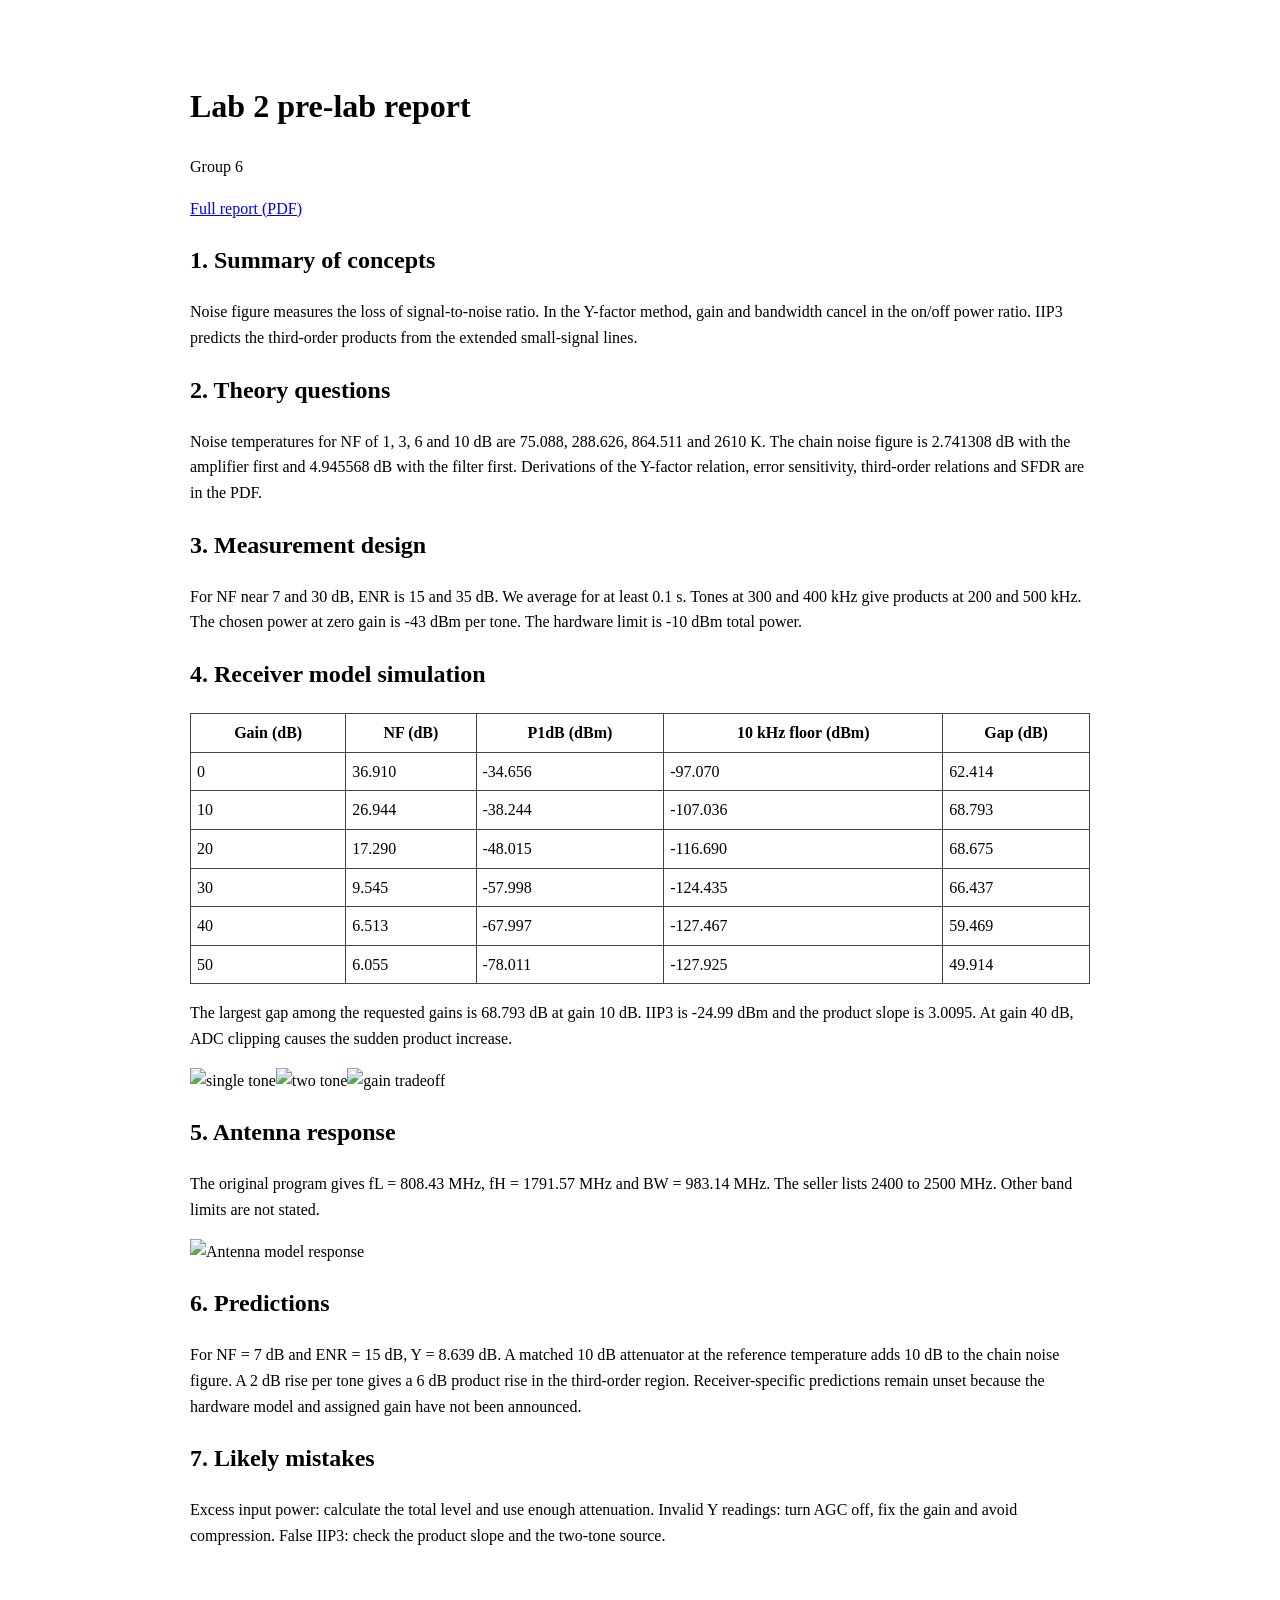
==== files/pre-lab-reports/prelab2/prelab.html @ 6b99ef51 "Add Prelab 2 PDF and source-free download bundle" ====
<!doctype html><html lang="en"><meta charset="utf-8"><title>Lab 2 pre-lab report, Group 6</title><style>body{font:16px/1.6 Georgia,serif;max-width:900px;margin:40px auto;padding:20px}table{border-collapse:collapse;width:100%}td,th{border:1px solid #444;padding:6px}img{width:100%}</style><h1>Lab 2 pre-lab report</h1><p>Group 6</p><p><a href="Prelab2.pdf">Full report (PDF)</a></p><h2>1. Summary of concepts</h2><p>Noise figure measures the loss of signal-to-noise ratio. In the Y-factor method, gain and bandwidth cancel in the on/off power ratio. IIP3 predicts the third-order products from the extended small-signal lines.</p><h2>2. Theory questions</h2><p>Noise temperatures for NF of 1, 3, 6 and 10 dB are 75.088, 288.626, 864.511 and 2610 K. The chain noise figure is 2.741308 dB with the amplifier first and 4.945568 dB with the filter first. Derivations of the Y-factor relation, error sensitivity, third-order relations and SFDR are in the PDF.</p><h2>3. Measurement design</h2><p>For NF near 7 and 30 dB, ENR is 15 and 35 dB. We average for at least 0.1 s. Tones at 300 and 400 kHz give products at 200 and 500 kHz. The chosen power at zero gain is -43 dBm per tone. The hardware limit is -10 dBm total power.</p><h2>4. Receiver model simulation</h2><table><tr><th>Gain (dB)</th><th>NF (dB)</th><th>P1dB (dBm)</th><th>10 kHz floor (dBm)</th><th>Gap (dB)</th></tr><tr><td>0</td><td>36.910</td><td>-34.656</td><td>-97.070</td><td>62.414</td></tr><tr><td>10</td><td>26.944</td><td>-38.244</td><td>-107.036</td><td>68.793</td></tr><tr><td>20</td><td>17.290</td><td>-48.015</td><td>-116.690</td><td>68.675</td></tr><tr><td>30</td><td>9.545</td><td>-57.998</td><td>-124.435</td><td>66.437</td></tr><tr><td>40</td><td>6.513</td><td>-67.997</td><td>-127.467</td><td>59.469</td></tr><tr><td>50</td><td>6.055</td><td>-78.011</td><td>-127.925</td><td>49.914</td></tr></table><p>The largest gap among the requested gains is 68.793 dB at gain 10 dB. IIP3 is -24.99 dBm and the product slope is 3.0095. At gain 40 dB, ADC clipping causes the sudden product increase.</p><img src="figures/single_tone.png" alt="single tone"><img src="figures/two_tone.png" alt="two tone"><img src="figures/gain_tradeoff.png" alt="gain tradeoff"><h2>5. Antenna response</h2><p>The original program gives fL = 808.43 MHz, fH = 1791.57 MHz and BW = 983.14 MHz. The seller lists 2400 to 2500 MHz. Other band limits are not stated.</p><img src="figures/antenna_response.png" alt="Antenna model response"><h2>6. Predictions</h2><p>For NF = 7 dB and ENR = 15 dB, Y = 8.639 dB. A matched 10 dB attenuator at the reference temperature adds 10 dB to the chain noise figure. A 2 dB rise per tone gives a 6 dB product rise in the third-order region. Receiver-specific predictions remain unset because the hardware model and assigned gain have not been announced.</p><h2>7. Likely mistakes</h2><p>Excess input power: calculate the total level and use enough attenuation. Invalid Y readings: turn AGC off, fix the gain and avoid compression. False IIP3: check the product slope and the two-tone source.</p></html>
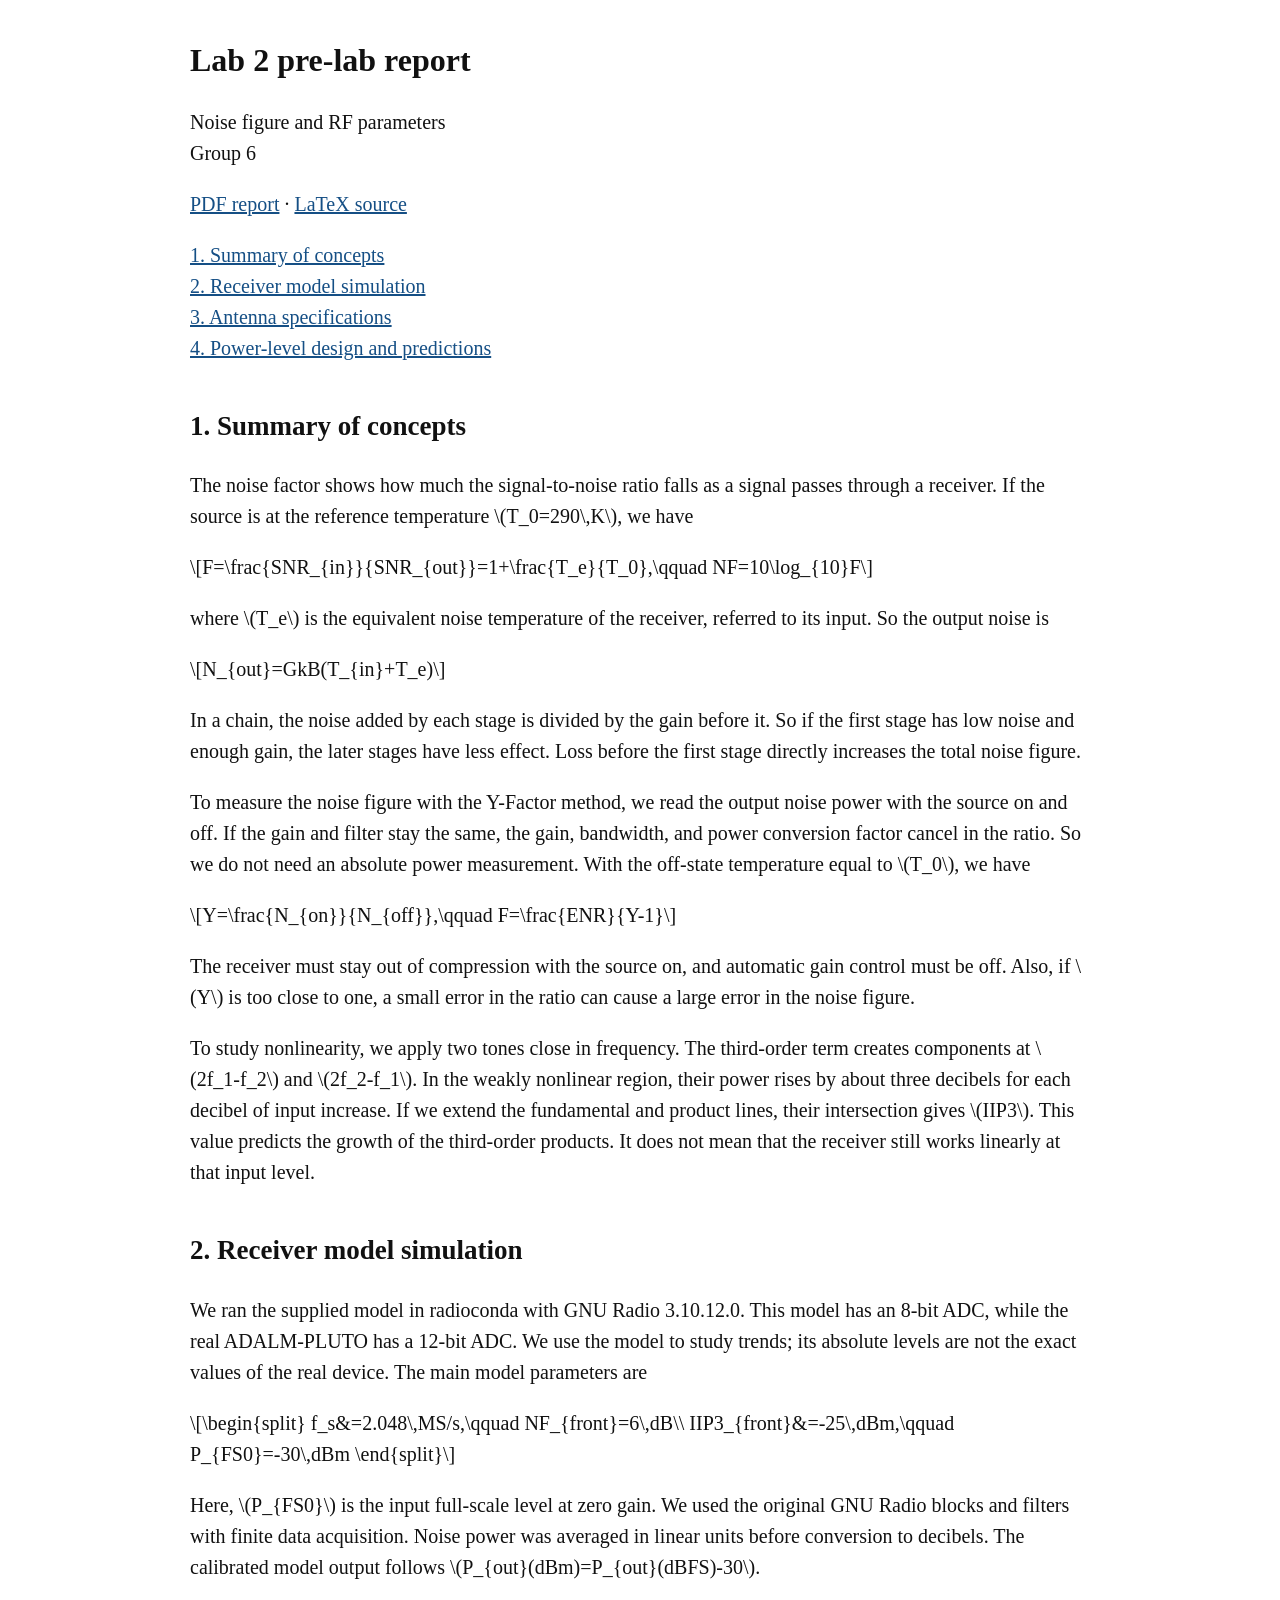
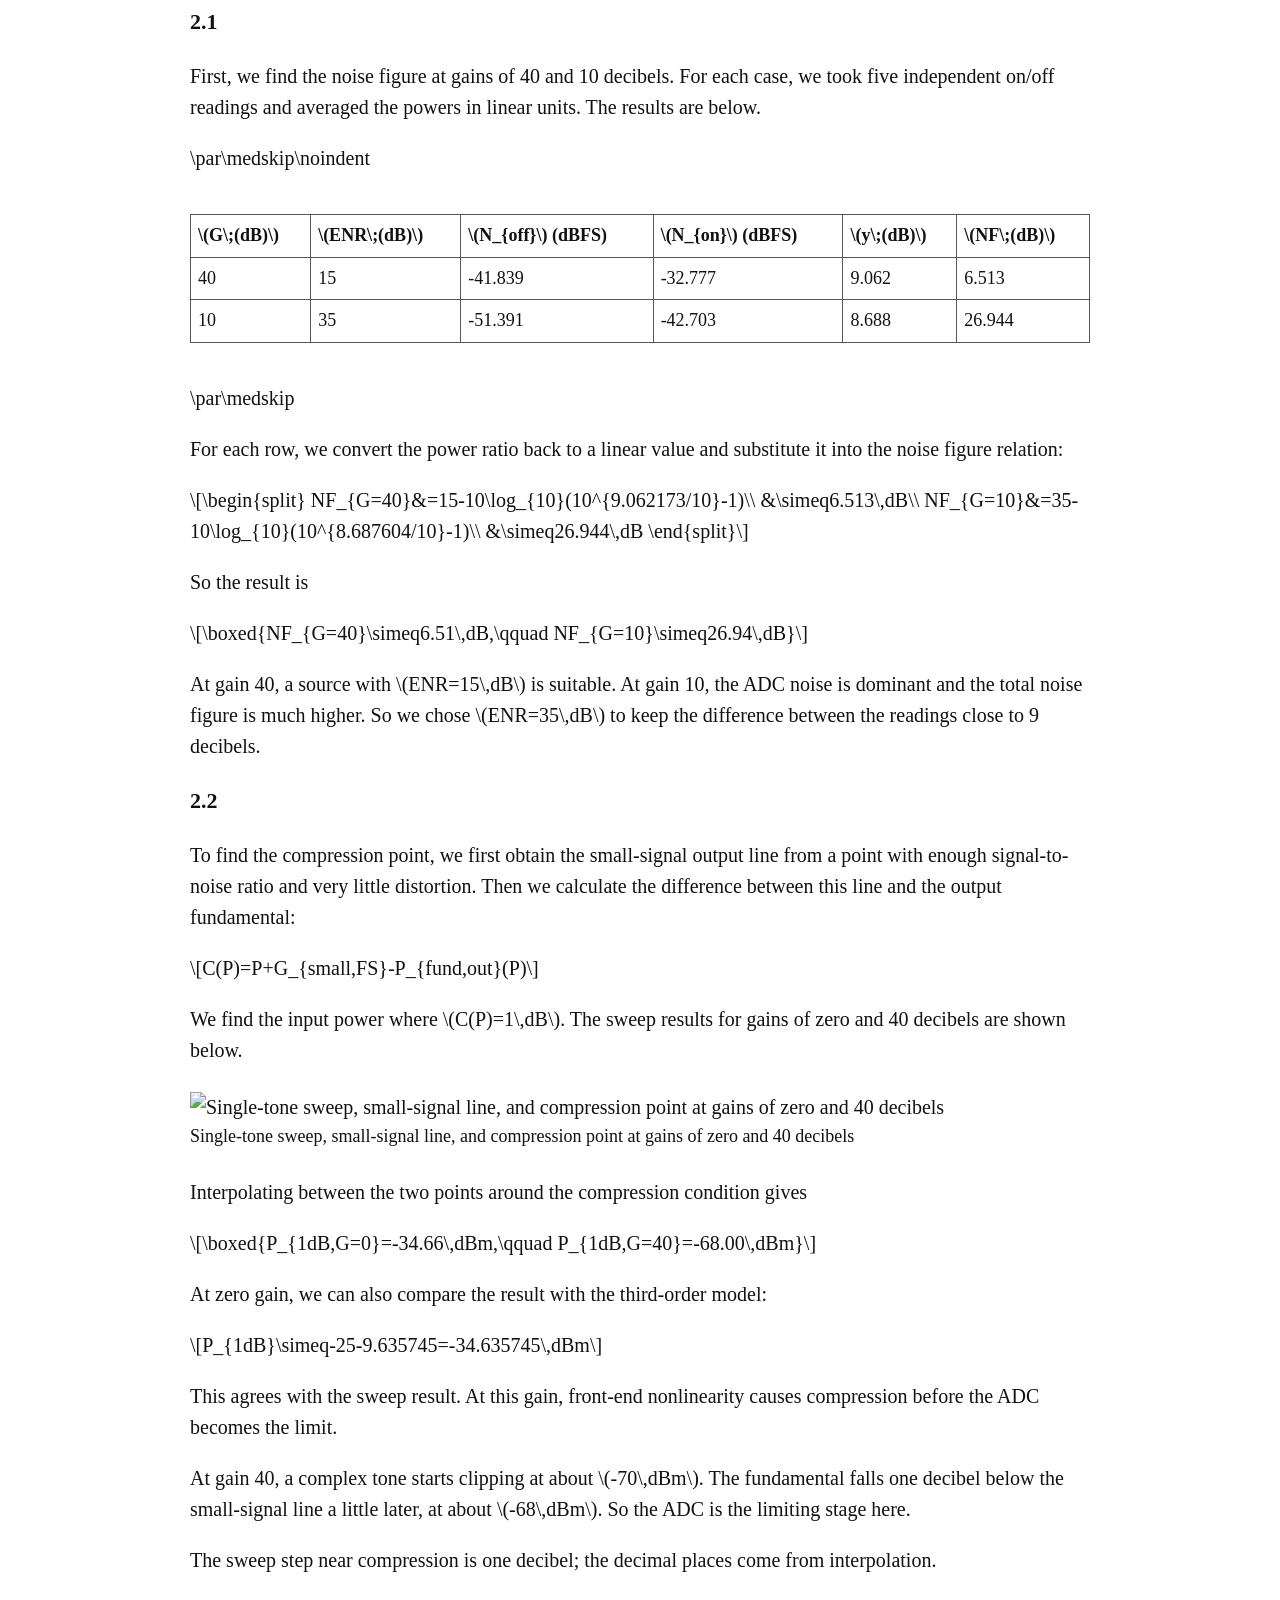
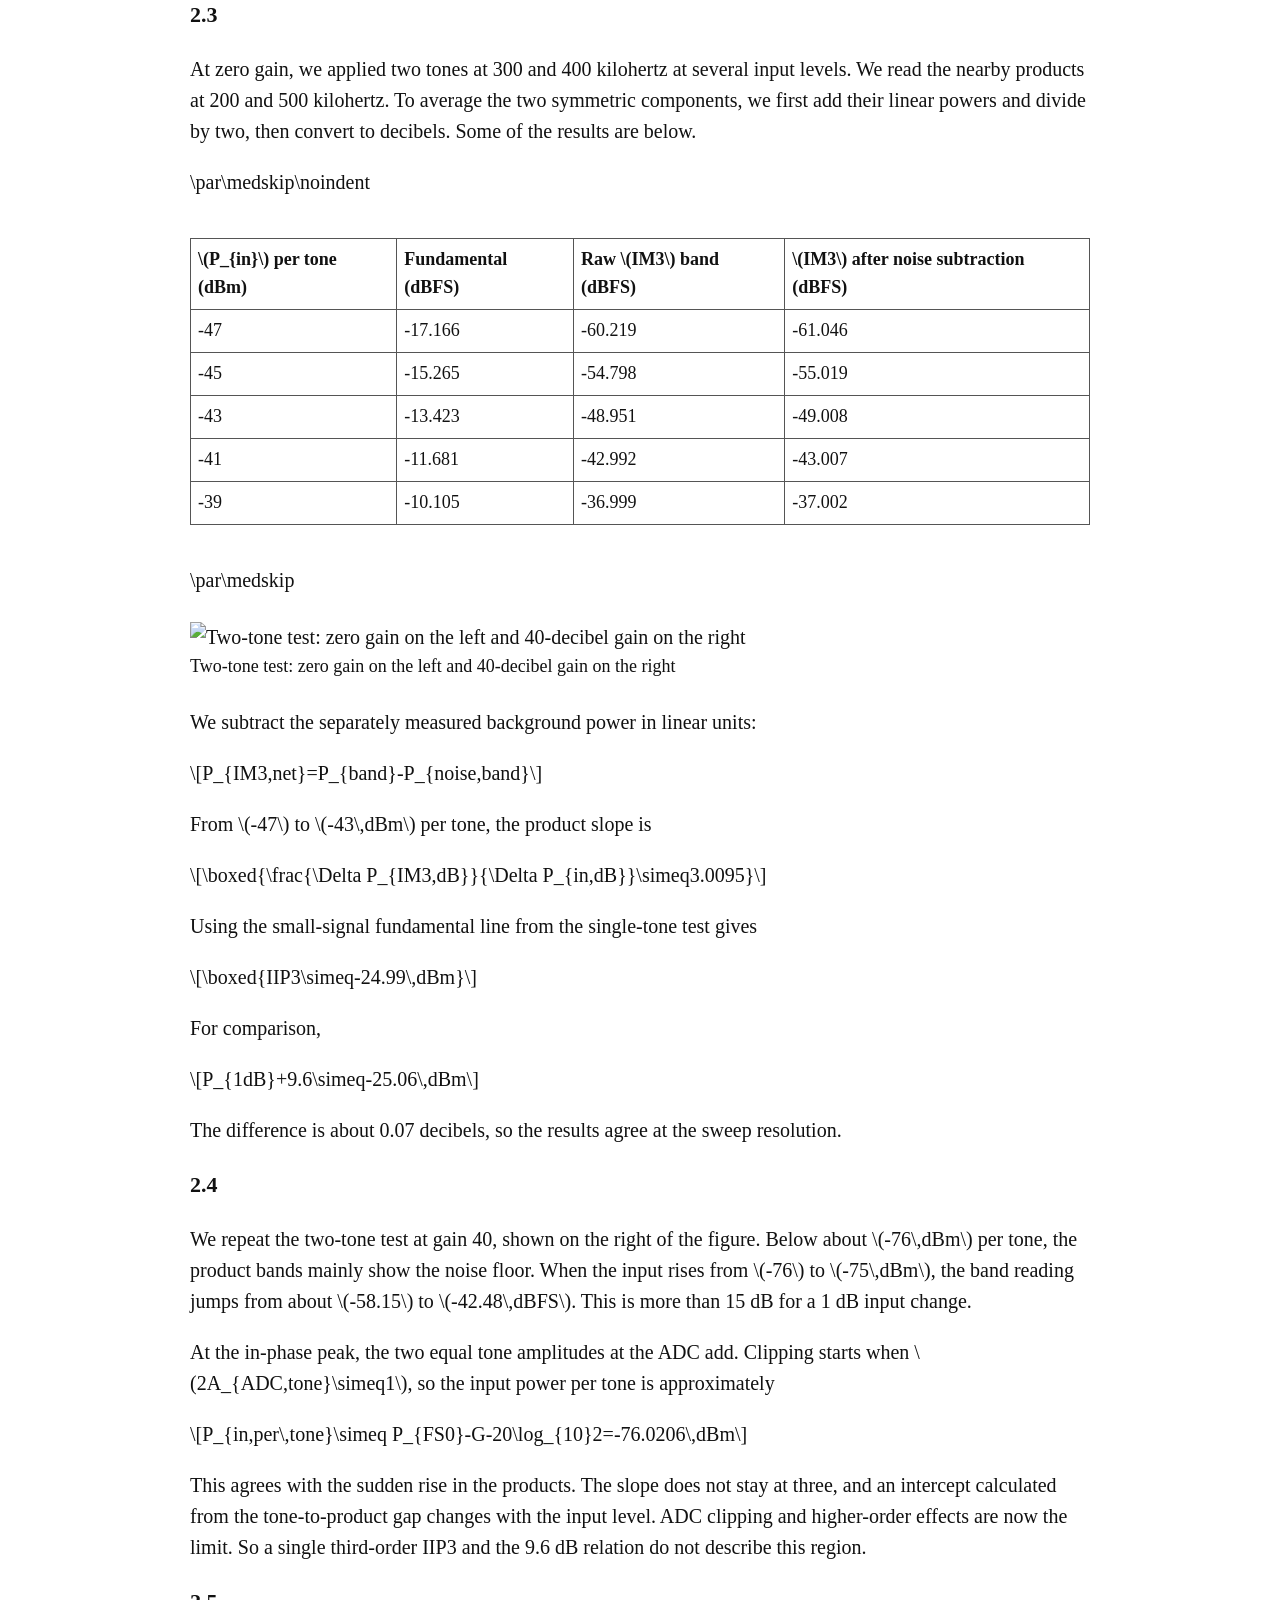
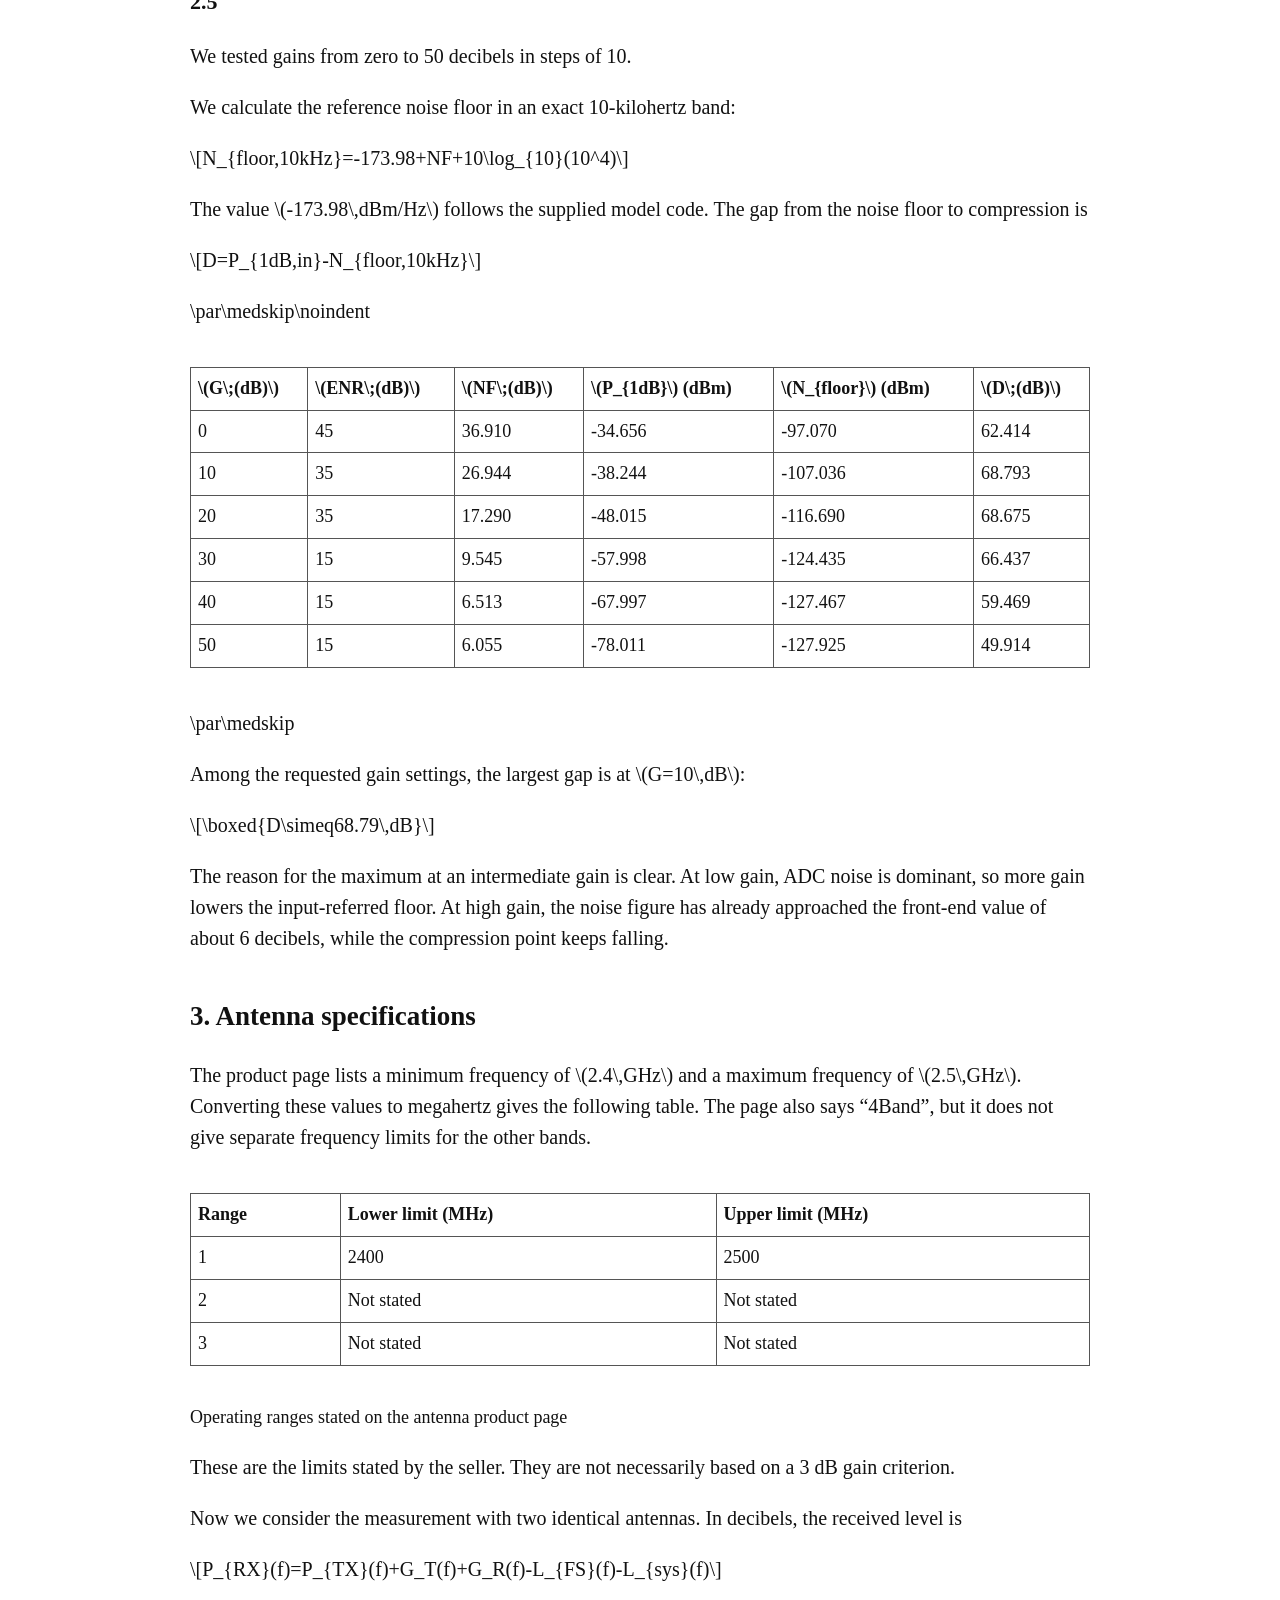
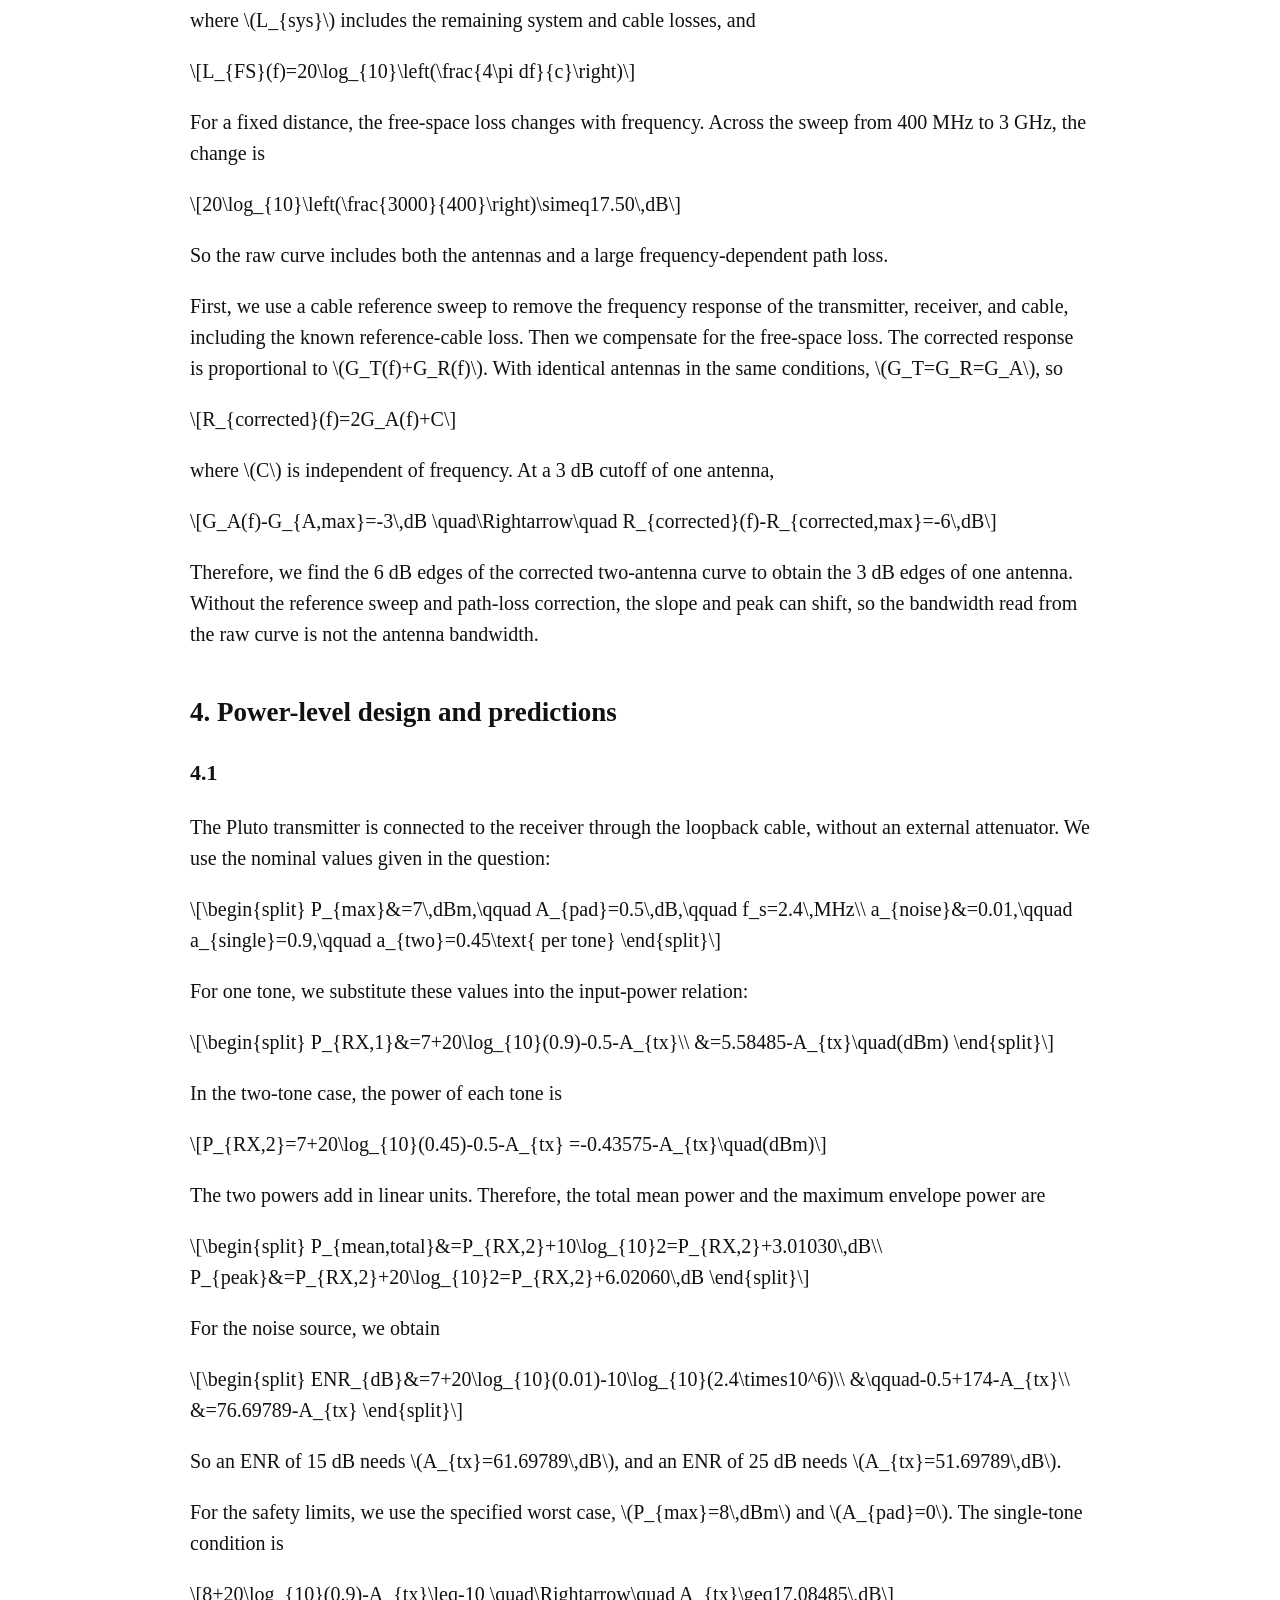
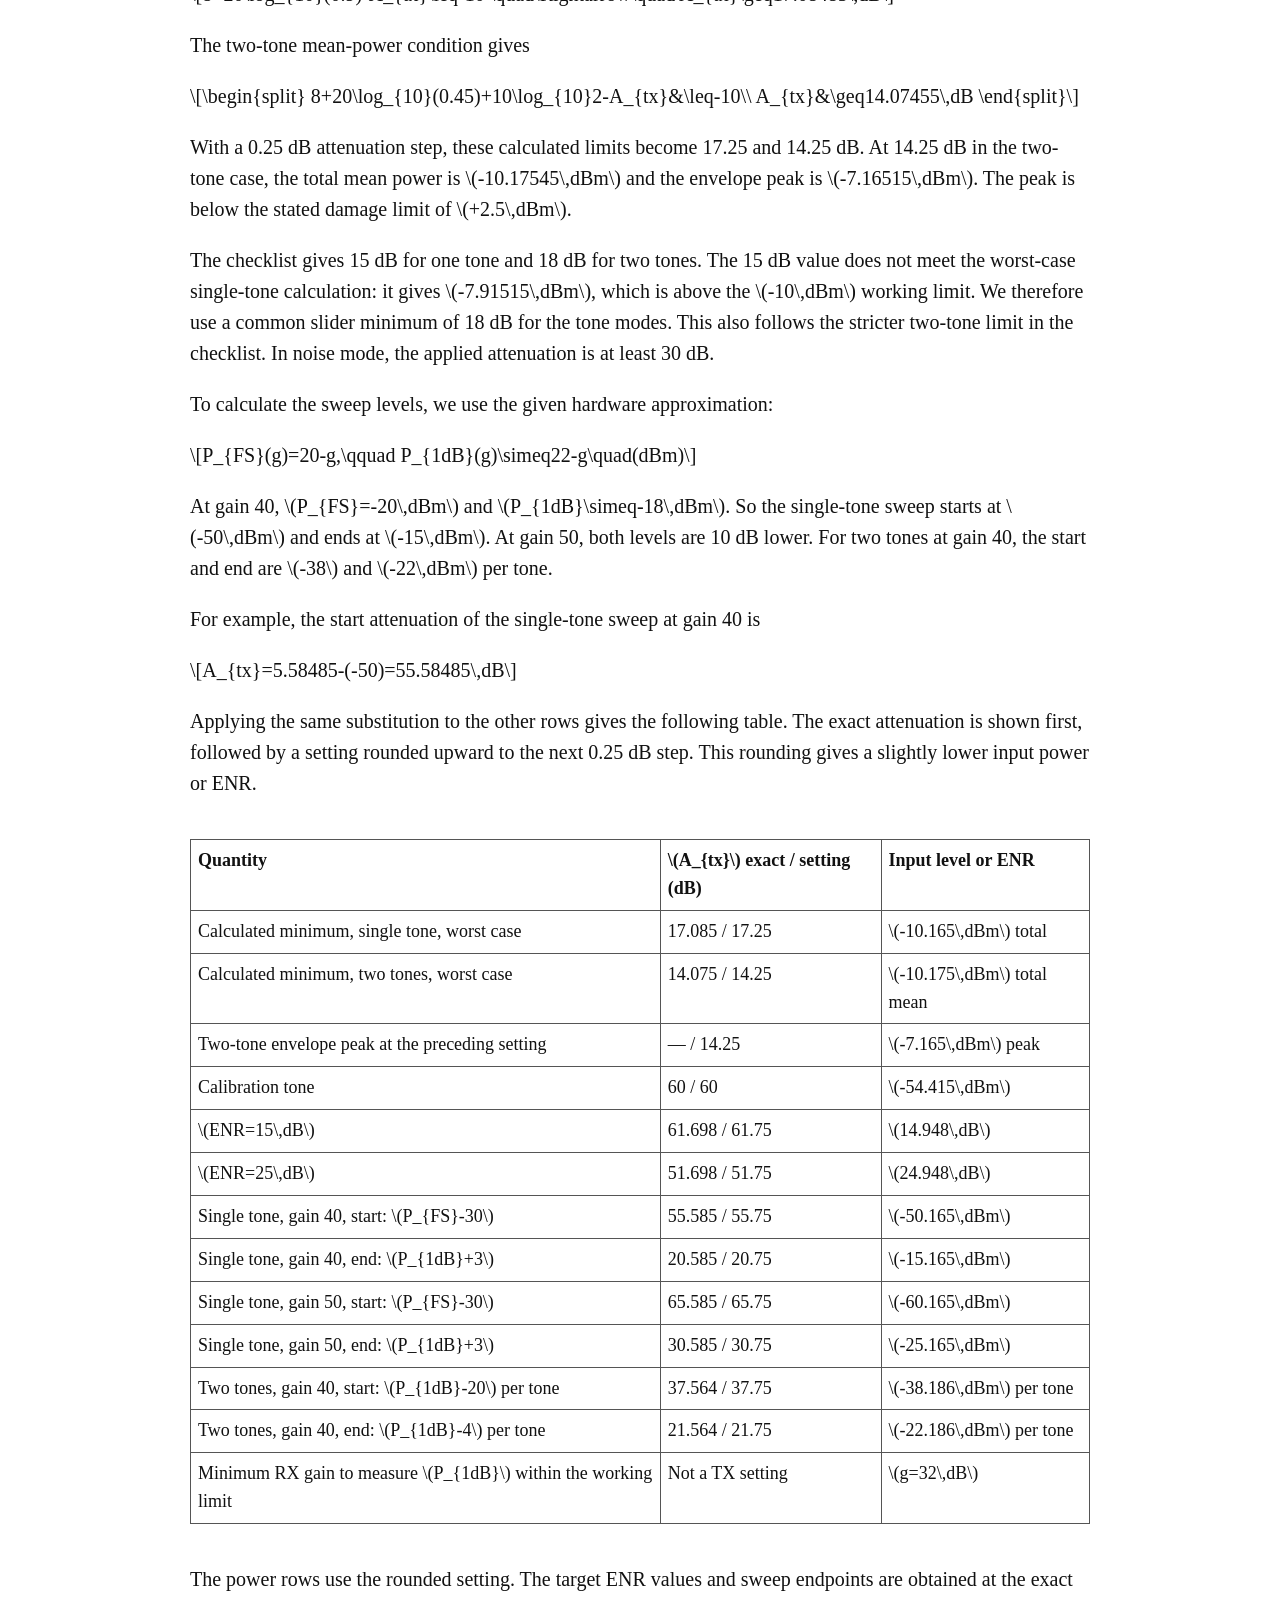
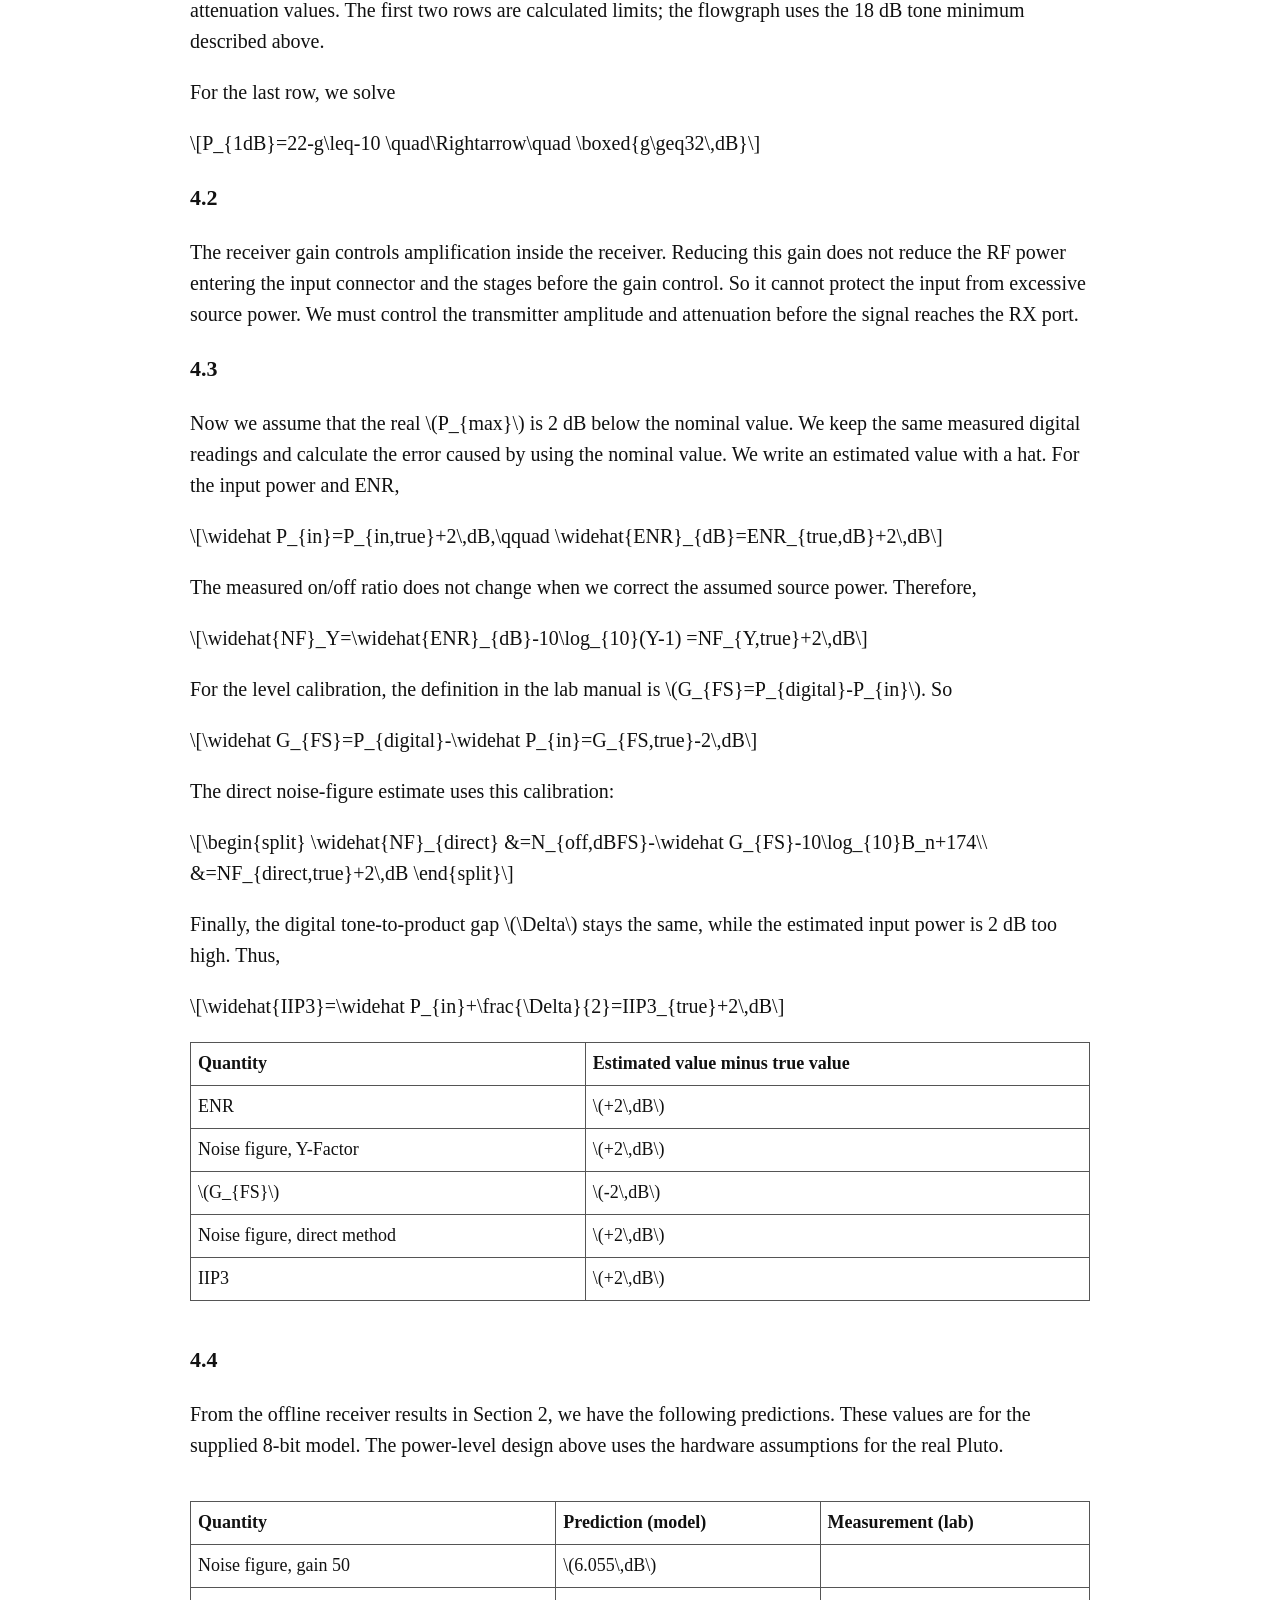
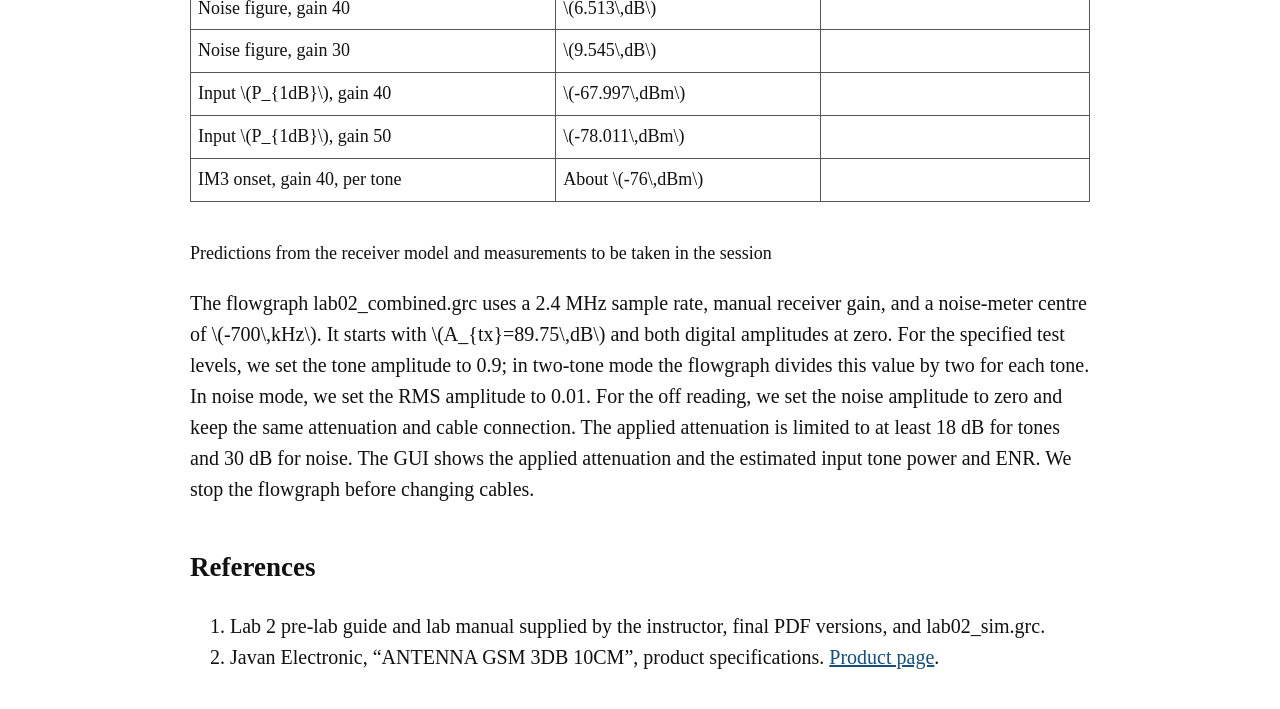
==== commit 8a0267df: "Update Lab 2 prelab for the final Pluto guide" ====
--- a/files/pre-lab-reports/prelab2/prelab.html
+++ b/files/pre-lab-reports/prelab2/prelab.html
@@ -1 +1,43 @@
-<!doctype html><html lang="en"><meta charset="utf-8"><title>Lab 2 pre-lab report, Group 6</title><style>body{font:16px/1.6 Georgia,serif;max-width:900px;margin:40px auto;padding:20px}table{border-collapse:collapse;width:100%}td,th{border:1px solid #444;padding:6px}img{width:100%}</style><h1>Lab 2 pre-lab report</h1><p>Group 6</p><p><a href="Prelab2.pdf">Full report (PDF)</a></p><h2>1. Summary of concepts</h2><p>Noise figure measures the loss of signal-to-noise ratio. In the Y-factor method, gain and bandwidth cancel in the on/off power ratio. IIP3 predicts the third-order products from the extended small-signal lines.</p><h2>2. Theory questions</h2><p>Noise temperatures for NF of 1, 3, 6 and 10 dB are 75.088, 288.626, 864.511 and 2610 K. The chain noise figure is 2.741308 dB with the amplifier first and 4.945568 dB with the filter first. Derivations of the Y-factor relation, error sensitivity, third-order relations and SFDR are in the PDF.</p><h2>3. Measurement design</h2><p>For NF near 7 and 30 dB, ENR is 15 and 35 dB. We average for at least 0.1 s. Tones at 300 and 400 kHz give products at 200 and 500 kHz. The chosen power at zero gain is -43 dBm per tone. The hardware limit is -10 dBm total power.</p><h2>4. Receiver model simulation</h2><table><tr><th>Gain (dB)</th><th>NF (dB)</th><th>P1dB (dBm)</th><th>10 kHz floor (dBm)</th><th>Gap (dB)</th></tr><tr><td>0</td><td>36.910</td><td>-34.656</td><td>-97.070</td><td>62.414</td></tr><tr><td>10</td><td>26.944</td><td>-38.244</td><td>-107.036</td><td>68.793</td></tr><tr><td>20</td><td>17.290</td><td>-48.015</td><td>-116.690</td><td>68.675</td></tr><tr><td>30</td><td>9.545</td><td>-57.998</td><td>-124.435</td><td>66.437</td></tr><tr><td>40</td><td>6.513</td><td>-67.997</td><td>-127.467</td><td>59.469</td></tr><tr><td>50</td><td>6.055</td><td>-78.011</td><td>-127.925</td><td>49.914</td></tr></table><p>The largest gap among the requested gains is 68.793 dB at gain 10 dB. IIP3 is -24.99 dBm and the product slope is 3.0095. At gain 40 dB, ADC clipping causes the sudden product increase.</p><img src="figures/single_tone.png" alt="single tone"><img src="figures/two_tone.png" alt="two tone"><img src="figures/gain_tradeoff.png" alt="gain tradeoff"><h2>5. Antenna response</h2><p>The original program gives fL = 808.43 MHz, fH = 1791.57 MHz and BW = 983.14 MHz. The seller lists 2400 to 2500 MHz. Other band limits are not stated.</p><img src="figures/antenna_response.png" alt="Antenna model response"><h2>6. Predictions</h2><p>For NF = 7 dB and ENR = 15 dB, Y = 8.639 dB. A matched 10 dB attenuator at the reference temperature adds 10 dB to the chain noise figure. A 2 dB rise per tone gives a 6 dB product rise in the third-order region. Receiver-specific predictions remain unset because the hardware model and assigned gain have not been announced.</p><h2>7. Likely mistakes</h2><p>Excess input power: calculate the total level and use enough attenuation. Invalid Y readings: turn AGC off, fix the gain and avoid compression. False IIP3: check the product slope and the two-tone source.</p></html>+<!doctype html>
+<html lang="en"><head><meta charset="utf-8"><meta name="viewport" content="width=device-width,initial-scale=1">
+<title>Lab 2 pre-lab report - Group 6</title>
+<style>@font-face{font-family:XBZar;src:url('fonts/XB Zar.ttf')}@font-face{font-family:XBZar;src:url('fonts/XB Zar Bd.ttf');font-weight:bold}body{font:20px/1.55 XBZar,Georgia,serif;max-width:900px;margin:36px auto;padding:0 22px;color:#111;background:white}h1{font-size:32px}h2{font-size:27px;margin-top:42px}h3{font-size:22px}nav a{display:block}a{color:#154f85}table{width:100%;border-collapse:collapse;margin:20px 0;font-size:18px}td,th{border:1px solid #555;padding:7px;text-align:left;vertical-align:top}.table-scroll,.equation{overflow-x:auto}figure{margin:26px 0}img{width:100%;height:auto}figcaption,.caption{font-size:18px}code{font-size:.85em}mjx-container{max-width:100%}@media(max-width:600px){body{padding:0 14px}td,th{padding:5px}}</style>
+<script>window.MathJax={tex:{inlineMath:[['\\(','\\)']],displayMath:[['\\[','\\]']]},options:{skipHtmlTags:['script','noscript','style','textarea','pre','code']}};</script>
+<script defer src="https://cdn.jsdelivr.net/npm/mathjax@3/es5/tex-chtml.js"></script>
+</head><body><h1>Lab 2 pre-lab report</h1><p>Noise figure and RF parameters<br>Group 6</p><p><a href="Prelab2.pdf">PDF report</a> · <a href="main.tex">LaTeX source</a></p>
+<nav><a href="#section-1">1. Summary of concepts</a><a href="#section-2">2. Receiver model simulation</a><a href="#section-3">3. Antenna specifications</a><a href="#section-4">4. Power-level design and predictions</a></nav><h2 id="section-1">1. Summary of concepts</h2><p>The noise factor shows how much the signal-to-noise ratio falls as a signal passes through a receiver. If the source is at the reference temperature <span class="math">\(T_0=290\,K\)</span>, we have</p><div class="equation">\[F=\frac{SNR_{in}}{SNR_{out}}=1+\frac{T_e}{T_0},\qquad NF=10\log_{10}F\]</div><p>where <span class="math">\(T_e\)</span> is the equivalent noise temperature of the receiver, referred to its input. So the output noise is</p><div class="equation">\[N_{out}=GkB(T_{in}+T_e)\]</div><p>In a chain, the noise added by each stage is divided by the gain before it. So if the first stage has low noise and enough gain, the later stages have less effect. Loss before the first stage directly increases the total noise figure.</p><p>To measure the noise figure with the Y-Factor method, we read the output noise power with the source on and off. If the gain and filter stay the same, the gain, bandwidth, and power conversion factor cancel in the ratio. So we do not need an absolute power measurement. With the off-state temperature equal to <span class="math">\(T_0\)</span>, we have</p><div class="equation">\[Y=\frac{N_{on}}{N_{off}},\qquad F=\frac{ENR}{Y-1}\]</div><p>The receiver must stay out of compression with the source on, and automatic gain control must be off. Also, if <span class="math">\(Y\)</span> is too close to one, a small error in the ratio can cause a large error in the noise figure.</p><p>To study nonlinearity, we apply two tones close in frequency. The third-order term creates components at <span class="math">\(2f_1-f_2\)</span> and <span class="math">\(2f_2-f_1\)</span>. In the weakly nonlinear region, their power rises by about three decibels for each decibel of input increase. If we extend the fundamental and product lines, their intersection gives <span class="math">\(IIP3\)</span>. This value predicts the growth of the third-order products. It does not mean that the receiver still works linearly at that input level.</p><h2 id="section-2">2. Receiver model simulation</h2><p>We ran the supplied model in radioconda with GNU Radio 3.10.12.0. This model has an 8-bit ADC, while the real ADALM-PLUTO has a 12-bit ADC. We use the model to study trends; its absolute levels are not the exact values of the real device. The main model parameters are</p><div class="equation">\[\begin{split}
+            f_s&amp;=2.048\,MS/s,\qquad NF_{front}=6\,dB\\
+            IIP3_{front}&amp;=-25\,dBm,\qquad P_{FS0}=-30\,dBm
+        \end{split}\]</div><p>Here, <span class="math">\(P_{FS0}\)</span> is the input full-scale level at zero gain. We used the original GNU Radio blocks and filters with finite data acquisition. Noise power was averaged in linear units before conversion to decibels. The calibrated model output follows <span class="math">\(P_{out}(dBm)=P_{out}(dBFS)-30\)</span>.</p><h3>2.1</h3><p>First, we find the noise figure at gains of 40 and 10 decibels. For each case, we took five independent on/off readings and averaged the powers in linear units. The results are below.</p><p>\par\medskip\noindent</p><div class="table-scroll"><table><tr><th><span class="math">\(G\;(dB)\)</span></th><th><span class="math">\(ENR\;(dB)\)</span></th><th><span class="math">\(N_{off}\)</span> (dBFS)</th><th><span class="math">\(N_{on}\)</span> (dBFS)</th><th><span class="math">\(y\;(dB)\)</span></th><th><span class="math">\(NF\;(dB)\)</span></th></tr><tr><td>40</td><td>15</td><td>-41.839</td><td>-32.777</td><td>9.062</td><td>6.513</td></tr><tr><td>10</td><td>35</td><td>-51.391</td><td>-42.703</td><td>8.688</td><td>26.944</td></tr></table></div><p>\par\medskip</p><p>For each row, we convert the power ratio back to a linear value and substitute it into the noise figure relation:</p><div class="equation">\[\begin{split}
+            NF_{G=40}&amp;=15-10\log_{10}(10^{9.062173/10}-1)\\
+            &amp;\simeq6.513\,dB\\
+            NF_{G=10}&amp;=35-10\log_{10}(10^{8.687604/10}-1)\\
+            &amp;\simeq26.944\,dB
+        \end{split}\]</div><p>So the result is</p><div class="equation">\[\boxed{NF_{G=40}\simeq6.51\,dB,\qquad NF_{G=10}\simeq26.94\,dB}\]</div><p>At gain 40, a source with <span class="math">\(ENR=15\,dB\)</span> is suitable. At gain 10, the ADC noise is dominant and the total noise figure is much higher. So we chose <span class="math">\(ENR=35\,dB\)</span> to keep the difference between the readings close to 9 decibels.</p><h3>2.2</h3><p>To find the compression point, we first obtain the small-signal output line from a point with enough signal-to-noise ratio and very little distortion. Then we calculate the difference between this line and the output fundamental:</p><div class="equation">\[C(P)=P+G_{small,FS}-P_{fund,out}(P)\]</div><p>We find the input power where <span class="math">\(C(P)=1\,dB\)</span>. The sweep results for gains of zero and 40 decibels are shown below.</p><figure><img src="figures/single_tone.png" alt="Single-tone sweep, small-signal line, and compression point at gains of zero and 40 decibels"><figcaption>Single-tone sweep, small-signal line, and compression point at gains of zero and 40 decibels</figcaption></figure><p>Interpolating between the two points around the compression condition gives</p><div class="equation">\[\boxed{P_{1dB,G=0}=-34.66\,dBm,\qquad P_{1dB,G=40}=-68.00\,dBm}\]</div><p>At zero gain, we can also compare the result with the third-order model:</p><div class="equation">\[P_{1dB}\simeq-25-9.635745=-34.635745\,dBm\]</div><p>This agrees with the sweep result. At this gain, front-end nonlinearity causes compression before the ADC becomes the limit.</p><p>At gain 40, a complex tone starts clipping at about <span class="math">\(-70\,dBm\)</span>. The fundamental falls one decibel below the small-signal line a little later, at about <span class="math">\(-68\,dBm\)</span>. So the ADC is the limiting stage here.</p><p>The sweep step near compression is one decibel; the decimal places come from interpolation.</p><h3>2.3</h3><p>At zero gain, we applied two tones at 300 and 400 kilohertz at several input levels. We read the nearby products at 200 and 500 kilohertz. To average the two symmetric components, we first add their linear powers and divide by two, then convert to decibels. Some of the results are below.</p><p>\par\medskip\noindent</p><div class="table-scroll"><table><tr><th><span class="math">\(P_{in}\)</span> per tone (dBm)</th><th>Fundamental (dBFS)</th><th>Raw <span class="math">\(IM3\)</span> band (dBFS)</th><th><span class="math">\(IM3\)</span> after noise subtraction (dBFS)</th></tr><tr><td>-47</td><td>-17.166</td><td>-60.219</td><td>-61.046</td></tr><tr><td>-45</td><td>-15.265</td><td>-54.798</td><td>-55.019</td></tr><tr><td>-43</td><td>-13.423</td><td>-48.951</td><td>-49.008</td></tr><tr><td>-41</td><td>-11.681</td><td>-42.992</td><td>-43.007</td></tr><tr><td>-39</td><td>-10.105</td><td>-36.999</td><td>-37.002</td></tr></table></div><p>\par\medskip</p><figure><img src="figures/two_tone.png" alt="Two-tone test: zero gain on the left and 40-decibel gain on the right"><figcaption>Two-tone test: zero gain on the left and 40-decibel gain on the right</figcaption></figure><p>We subtract the separately measured background power in linear units:</p><div class="equation">\[P_{IM3,net}=P_{band}-P_{noise,band}\]</div><p>From <span class="math">\(-47\)</span> to <span class="math">\(-43\,dBm\)</span> per tone, the product slope is</p><div class="equation">\[\boxed{\frac{\Delta P_{IM3,dB}}{\Delta P_{in,dB}}\simeq3.0095}\]</div><p>Using the small-signal fundamental line from the single-tone test gives</p><div class="equation">\[\boxed{IIP3\simeq-24.99\,dBm}\]</div><p>For comparison,</p><div class="equation">\[P_{1dB}+9.6\simeq-25.06\,dBm\]</div><p>The difference is about 0.07 decibels, so the results agree at the sweep resolution.</p><h3>2.4</h3><p>We repeat the two-tone test at gain 40, shown on the right of the figure. Below about <span class="math">\(-76\,dBm\)</span> per tone, the product bands mainly show the noise floor. When the input rises from <span class="math">\(-76\)</span> to <span class="math">\(-75\,dBm\)</span>, the band reading jumps from about <span class="math">\(-58.15\)</span> to <span class="math">\(-42.48\,dBFS\)</span>. This is more than 15 dB for a 1 dB input change.</p><p>At the in-phase peak, the two equal tone amplitudes at the ADC add. Clipping starts when <span class="math">\(2A_{ADC,tone}\simeq1\)</span>, so the input power per tone is approximately</p><div class="equation">\[P_{in,per\,tone}\simeq P_{FS0}-G-20\log_{10}2=-76.0206\,dBm\]</div><p>This agrees with the sudden rise in the products. The slope does not stay at three, and an intercept calculated from the tone-to-product gap changes with the input level. ADC clipping and higher-order effects are now the limit. So a single third-order IIP3 and the 9.6 dB relation do not describe this region.</p><h3>2.5</h3><p>We tested gains from zero to 50 decibels in steps of 10.</p><p>We calculate the reference noise floor in an exact 10-kilohertz band:</p><div class="equation">\[N_{floor,10kHz}=-173.98+NF+10\log_{10}(10^4)\]</div><p>The value <span class="math">\(-173.98\,dBm/Hz\)</span> follows the supplied model code. The gap from the noise floor to compression is</p><div class="equation">\[D=P_{1dB,in}-N_{floor,10kHz}\]</div><p>\par\medskip\noindent</p><div class="table-scroll"><table><tr><th><span class="math">\(G\;(dB)\)</span></th><th><span class="math">\(ENR\;(dB)\)</span></th><th><span class="math">\(NF\;(dB)\)</span></th><th><span class="math">\(P_{1dB}\)</span> (dBm)</th><th><span class="math">\(N_{floor}\)</span> (dBm)</th><th><span class="math">\(D\;(dB)\)</span></th></tr><tr><td>0</td><td>45</td><td>36.910</td><td>-34.656</td><td>-97.070</td><td>62.414</td></tr><tr><td>10</td><td>35</td><td>26.944</td><td>-38.244</td><td>-107.036</td><td>68.793</td></tr><tr><td>20</td><td>35</td><td>17.290</td><td>-48.015</td><td>-116.690</td><td>68.675</td></tr><tr><td>30</td><td>15</td><td>9.545</td><td>-57.998</td><td>-124.435</td><td>66.437</td></tr><tr><td>40</td><td>15</td><td>6.513</td><td>-67.997</td><td>-127.467</td><td>59.469</td></tr><tr><td>50</td><td>15</td><td>6.055</td><td>-78.011</td><td>-127.925</td><td>49.914</td></tr></table></div><p>\par\medskip</p><p>Among the requested gain settings, the largest gap is at <span class="math">\(G=10\,dB\)</span>:</p><div class="equation">\[\boxed{D\simeq68.79\,dB}\]</div><p>The reason for the maximum at an intermediate gain is clear. At low gain, ADC noise is dominant, so more gain lowers the input-referred floor. At high gain, the noise figure has already approached the front-end value of about 6 decibels, while the compression point keeps falling.</p><h2 id="section-3">3. Antenna specifications</h2><p>The product page lists a minimum frequency of <span class="math">\(2.4\,GHz\)</span> and a maximum frequency of <span class="math">\(2.5\,GHz\)</span>. Converting these values to megahertz gives the following table. The page also says “4Band”, but it does not give separate frequency limits for the other bands.</p><div class="table-scroll"><table><tr><th>Range</th><th>Lower limit (MHz)</th><th>Upper limit (MHz)</th></tr><tr><td>1</td><td>2400</td><td>2500</td></tr><tr><td>2</td><td>Not stated</td><td>Not stated</td></tr><tr><td>3</td><td>Not stated</td><td>Not stated</td></tr></table></div><p class="caption">Operating ranges stated on the antenna product page</p><p>These are the limits stated by the seller. They are not necessarily based on a 3 dB gain criterion.</p><p>Now we consider the measurement with two identical antennas. In decibels, the received level is</p><div class="equation">\[P_{RX}(f)=P_{TX}(f)+G_T(f)+G_R(f)-L_{FS}(f)-L_{sys}(f)\]</div><p>where <span class="math">\(L_{sys}\)</span> includes the remaining system and cable losses, and</p><div class="equation">\[L_{FS}(f)=20\log_{10}\left(\frac{4\pi df}{c}\right)\]</div><p>For a fixed distance, the free-space loss changes with frequency. Across the sweep from 400 MHz to 3 GHz, the change is</p><div class="equation">\[20\log_{10}\left(\frac{3000}{400}\right)\simeq17.50\,dB\]</div><p>So the raw curve includes both the antennas and a large frequency-dependent path loss.</p><p>First, we use a cable reference sweep to remove the frequency response of the transmitter, receiver, and cable, including the known reference-cable loss. Then we compensate for the free-space loss. The corrected response is proportional to <span class="math">\(G_T(f)+G_R(f)\)</span>. With identical antennas in the same conditions, <span class="math">\(G_T=G_R=G_A\)</span>, so</p><div class="equation">\[R_{corrected}(f)=2G_A(f)+C\]</div><p>where <span class="math">\(C\)</span> is independent of frequency. At a 3 dB cutoff of one antenna,</p><div class="equation">\[G_A(f)-G_{A,max}=-3\,dB
+        \quad\Rightarrow\quad
+        R_{corrected}(f)-R_{corrected,max}=-6\,dB\]</div><p>Therefore, we find the 6 dB edges of the corrected two-antenna curve to obtain the 3 dB edges of one antenna. Without the reference sweep and path-loss correction, the slope and peak can shift, so the bandwidth read from the raw curve is not the antenna bandwidth.</p><h2 id="section-4">4. Power-level design and predictions</h2><h3>4.1</h3><p>The Pluto transmitter is connected to the receiver through the loopback cable, without an external attenuator. We use the nominal values given in the question:</p><div class="equation">\[\begin{split}
+        P_{max}&amp;=7\,dBm,\qquad A_{pad}=0.5\,dB,\qquad f_s=2.4\,MHz\\
+        a_{noise}&amp;=0.01,\qquad a_{single}=0.9,\qquad a_{two}=0.45\text{ per tone}
+        \end{split}\]</div><p>For one tone, we substitute these values into the input-power relation:</p><div class="equation">\[\begin{split}
+        P_{RX,1}&amp;=7+20\log_{10}(0.9)-0.5-A_{tx}\\
+                &amp;=5.58485-A_{tx}\quad(dBm)
+        \end{split}\]</div><p>In the two-tone case, the power of each tone is</p><div class="equation">\[P_{RX,2}=7+20\log_{10}(0.45)-0.5-A_{tx}
+                 =-0.43575-A_{tx}\quad(dBm)\]</div><p>The two powers add in linear units. Therefore, the total mean power and the maximum envelope power are</p><div class="equation">\[\begin{split}
+        P_{mean,total}&amp;=P_{RX,2}+10\log_{10}2=P_{RX,2}+3.01030\,dB\\
+        P_{peak}&amp;=P_{RX,2}+20\log_{10}2=P_{RX,2}+6.02060\,dB
+        \end{split}\]</div><p>For the noise source, we obtain</p><div class="equation">\[\begin{split}
+        ENR_{dB}&amp;=7+20\log_{10}(0.01)-10\log_{10}(2.4\times10^6)\\
+        &amp;\qquad-0.5+174-A_{tx}\\
+        &amp;=76.69789-A_{tx}
+        \end{split}\]</div><p>So an ENR of 15 dB needs <span class="math">\(A_{tx}=61.69789\,dB\)</span>, and an ENR of 25 dB needs <span class="math">\(A_{tx}=51.69789\,dB\)</span>.</p><p>For the safety limits, we use the specified worst case, <span class="math">\(P_{max}=8\,dBm\)</span> and <span class="math">\(A_{pad}=0\)</span>. The single-tone condition is</p><div class="equation">\[8+20\log_{10}(0.9)-A_{tx}\leq-10
+        \quad\Rightarrow\quad A_{tx}\geq17.08485\,dB\]</div><p>The two-tone mean-power condition gives</p><div class="equation">\[\begin{split}
+        8+20\log_{10}(0.45)+10\log_{10}2-A_{tx}&amp;\leq-10\\
+        A_{tx}&amp;\geq14.07455\,dB
+        \end{split}\]</div><p>With a 0.25 dB attenuation step, these calculated limits become 17.25 and 14.25 dB. At 14.25 dB in the two-tone case, the total mean power is <span class="math">\(-10.17545\,dBm\)</span> and the envelope peak is <span class="math">\(-7.16515\,dBm\)</span>. The peak is below the stated damage limit of <span class="math">\(+2.5\,dBm\)</span>.</p><p>The checklist gives 15 dB for one tone and 18 dB for two tones. The 15 dB value does not meet the worst-case single-tone calculation: it gives <span class="math">\(-7.91515\,dBm\)</span>, which is above the <span class="math">\(-10\,dBm\)</span> working limit. We therefore use a common slider minimum of 18 dB for the tone modes. This also follows the stricter two-tone limit in the checklist. In noise mode, the applied attenuation is at least 30 dB.</p><p>To calculate the sweep levels, we use the given hardware approximation:</p><div class="equation">\[P_{FS}(g)=20-g,\qquad P_{1dB}(g)\simeq22-g\quad(dBm)\]</div><p>At gain 40, <span class="math">\(P_{FS}=-20\,dBm\)</span> and <span class="math">\(P_{1dB}\simeq-18\,dBm\)</span>. So the single-tone sweep starts at <span class="math">\(-50\,dBm\)</span> and ends at <span class="math">\(-15\,dBm\)</span>. At gain 50, both levels are 10 dB lower. For two tones at gain 40, the start and end are <span class="math">\(-38\)</span> and <span class="math">\(-22\,dBm\)</span> per tone.</p><p>For example, the start attenuation of the single-tone sweep at gain 40 is</p><div class="equation">\[A_{tx}=5.58485-(-50)=55.58485\,dB\]</div><p>Applying the same substitution to the other rows gives the following table. The exact attenuation is shown first, followed by a setting rounded upward to the next 0.25 dB step. This rounding gives a slightly lower input power or ENR.</p><div class="table-scroll"><table><tr><th>Quantity</th><th><span class="math">\(A_{tx}\)</span> exact / setting (dB)</th><th>Input level or ENR</th></tr><tr><td>Calculated minimum, single tone, worst case</td><td>17.085 / 17.25</td><td><span class="math">\(-10.165\,dBm\)</span> total</td></tr><tr><td>Calculated minimum, two tones, worst case</td><td>14.075 / 14.25</td><td><span class="math">\(-10.175\,dBm\)</span> total mean</td></tr><tr><td>Two-tone envelope peak at the preceding setting</td><td>— / 14.25</td><td><span class="math">\(-7.165\,dBm\)</span> peak</td></tr><tr><td>Calibration tone</td><td>60 / 60</td><td><span class="math">\(-54.415\,dBm\)</span></td></tr><tr><td><span class="math">\(ENR=15\,dB\)</span></td><td>61.698 / 61.75</td><td><span class="math">\(14.948\,dB\)</span></td></tr><tr><td><span class="math">\(ENR=25\,dB\)</span></td><td>51.698 / 51.75</td><td><span class="math">\(24.948\,dB\)</span></td></tr><tr><td>Single tone, gain 40, start: <span class="math">\(P_{FS}-30\)</span></td><td>55.585 / 55.75</td><td><span class="math">\(-50.165\,dBm\)</span></td></tr><tr><td>Single tone, gain 40, end: <span class="math">\(P_{1dB}+3\)</span></td><td>20.585 / 20.75</td><td><span class="math">\(-15.165\,dBm\)</span></td></tr><tr><td>Single tone, gain 50, start: <span class="math">\(P_{FS}-30\)</span></td><td>65.585 / 65.75</td><td><span class="math">\(-60.165\,dBm\)</span></td></tr><tr><td>Single tone, gain 50, end: <span class="math">\(P_{1dB}+3\)</span></td><td>30.585 / 30.75</td><td><span class="math">\(-25.165\,dBm\)</span></td></tr><tr><td>Two tones, gain 40, start: <span class="math">\(P_{1dB}-20\)</span> per tone</td><td>37.564 / 37.75</td><td><span class="math">\(-38.186\,dBm\)</span> per tone</td></tr><tr><td>Two tones, gain 40, end: <span class="math">\(P_{1dB}-4\)</span> per tone</td><td>21.564 / 21.75</td><td><span class="math">\(-22.186\,dBm\)</span> per tone</td></tr><tr><td>Minimum RX gain to measure <span class="math">\(P_{1dB}\)</span> within the working limit</td><td>Not a TX setting</td><td><span class="math">\(g=32\,dB\)</span></td></tr></table></div><p>The power rows use the rounded setting. The target ENR values and sweep endpoints are obtained at the exact attenuation values. The first two rows are calculated limits; the flowgraph uses the 18 dB tone minimum described above.</p><p>For the last row, we solve</p><div class="equation">\[P_{1dB}=22-g\leq-10
+        \quad\Rightarrow\quad \boxed{g\geq32\,dB}\]</div><h3>4.2</h3><p>The receiver gain controls amplification inside the receiver. Reducing this gain does not reduce the RF power entering the input connector and the stages before the gain control. So it cannot protect the input from excessive source power. We must control the transmitter amplitude and attenuation before the signal reaches the RX port.</p><h3>4.3</h3><p>Now we assume that the real <span class="math">\(P_{max}\)</span> is 2 dB below the nominal value. We keep the same measured digital readings and calculate the error caused by using the nominal value. We write an estimated value with a hat. For the input power and ENR,</p><div class="equation">\[\widehat P_{in}=P_{in,true}+2\,dB,\qquad
+        \widehat{ENR}_{dB}=ENR_{true,dB}+2\,dB\]</div><p>The measured on/off ratio does not change when we correct the assumed source power. Therefore,</p><div class="equation">\[\widehat{NF}_Y=\widehat{ENR}_{dB}-10\log_{10}(Y-1)
+                        =NF_{Y,true}+2\,dB\]</div><p>For the level calibration, the definition in the lab manual is <span class="math">\(G_{FS}=P_{digital}-P_{in}\)</span>. So</p><div class="equation">\[\widehat G_{FS}=P_{digital}-\widehat P_{in}=G_{FS,true}-2\,dB\]</div><p>The direct noise-figure estimate uses this calibration:</p><div class="equation">\[\begin{split}
+        \widehat{NF}_{direct}
+        &amp;=N_{off,dBFS}-\widehat G_{FS}-10\log_{10}B_n+174\\
+        &amp;=NF_{direct,true}+2\,dB
+        \end{split}\]</div><p>Finally, the digital tone-to-product gap <span class="math">\(\Delta\)</span> stays the same, while the estimated input power is 2 dB too high. Thus,</p><div class="equation">\[\widehat{IIP3}=\widehat P_{in}+\frac{\Delta}{2}=IIP3_{true}+2\,dB\]</div><div class="table-scroll"><table><tr><th>Quantity</th><th>Estimated value minus true value</th></tr><tr><td>ENR</td><td><span class="math">\(+2\,dB\)</span></td></tr><tr><td>Noise figure, Y-Factor</td><td><span class="math">\(+2\,dB\)</span></td></tr><tr><td><span class="math">\(G_{FS}\)</span></td><td><span class="math">\(-2\,dB\)</span></td></tr><tr><td>Noise figure, direct method</td><td><span class="math">\(+2\,dB\)</span></td></tr><tr><td>IIP3</td><td><span class="math">\(+2\,dB\)</span></td></tr></table></div><h3>4.4</h3><p>From the offline receiver results in Section 2, we have the following predictions. These values are for the supplied 8-bit model. The power-level design above uses the hardware assumptions for the real Pluto.</p><div class="table-scroll"><table><tr><th>Quantity</th><th>Prediction (model)</th><th>Measurement (lab)</th></tr><tr><td>Noise figure, gain 50</td><td><span class="math">\(6.055\,dB\)</span></td><td></td></tr><tr><td>Noise figure, gain 40</td><td><span class="math">\(6.513\,dB\)</span></td><td></td></tr><tr><td>Noise figure, gain 30</td><td><span class="math">\(9.545\,dB\)</span></td><td></td></tr><tr><td>Input <span class="math">\(P_{1dB}\)</span>, gain 40</td><td><span class="math">\(-67.997\,dBm\)</span></td><td></td></tr><tr><td>Input <span class="math">\(P_{1dB}\)</span>, gain 50</td><td><span class="math">\(-78.011\,dBm\)</span></td><td></td></tr><tr><td>IM3 onset, gain 40, per tone</td><td>About <span class="math">\(-76\,dBm\)</span></td><td></td></tr></table></div><p class="caption">Predictions from the receiver model and measurements to be taken in the session</p><p>The flowgraph lab02_combined.grc uses a 2.4 MHz sample rate, manual receiver gain, and a noise-meter centre of <span class="math">\(-700\,kHz\)</span>. It starts with <span class="math">\(A_{tx}=89.75\,dB\)</span> and both digital amplitudes at zero. For the specified test levels, we set the tone amplitude to 0.9; in two-tone mode the flowgraph divides this value by two for each tone. In noise mode, we set the RMS amplitude to 0.01. For the off reading, we set the noise amplitude to zero and keep the same attenuation and cable connection. The applied attenuation is limited to at least 18 dB for tones and 30 dB for noise. The GUI shows the applied attenuation and the estimated input tone power and ENR. We stop the flowgraph before changing cables.</p><h2 id="references">References</h2><ol><li>Lab 2 pre-lab guide and lab manual supplied by the instructor, final PDF versions, and lab02_sim.grc.</li><li>Javan Electronic, “ANTENNA GSM 3DB 10CM”, product specifications. <a href="https://www.javanelec.com/shop/product/13139/non-brand/antenna-gsm-3db-10cm/">Product page</a>.</li></ol></body></html>
